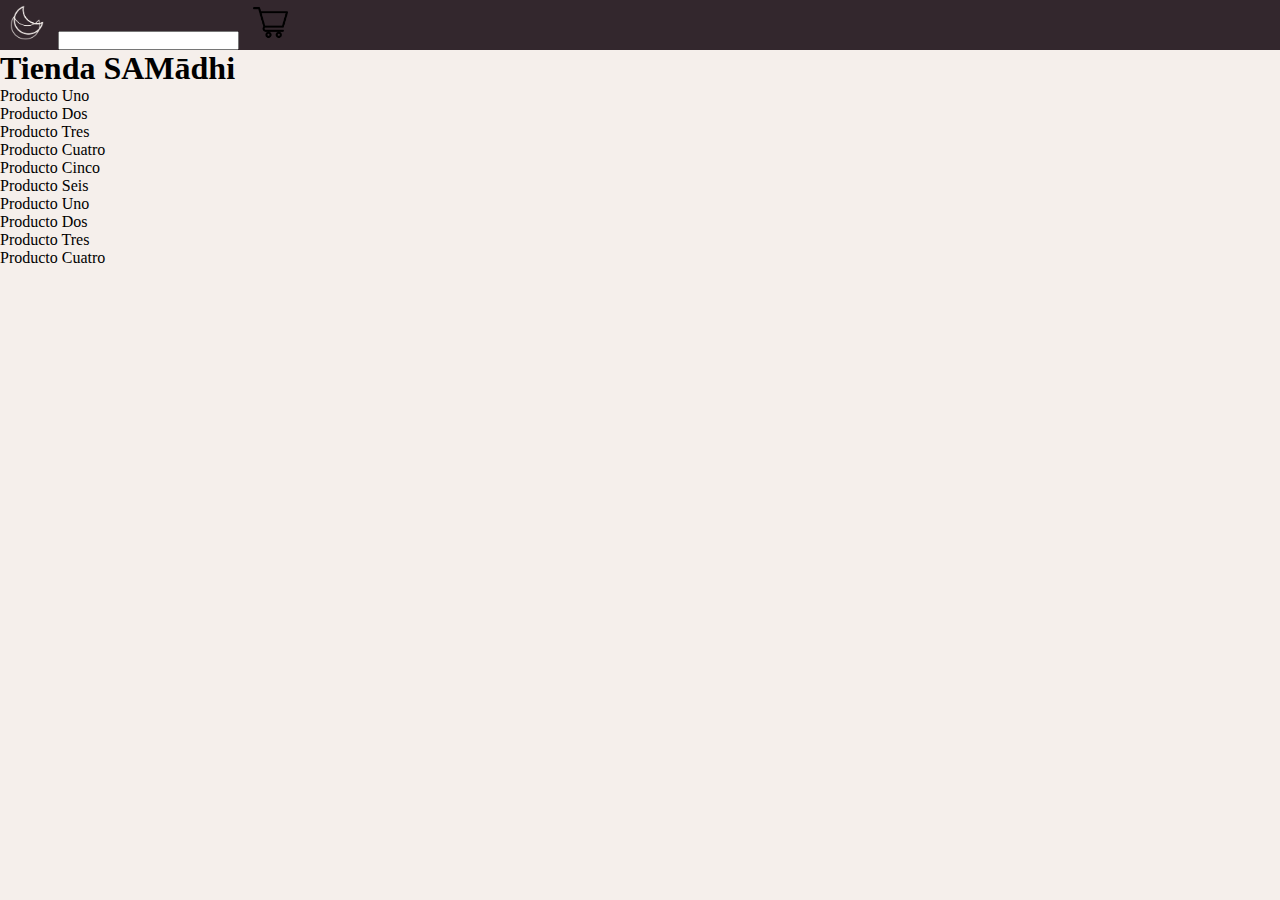
==== index.html @ 3422ba1f "Clase 04" ====
<!DOCTYPE html>
<html lang="es">
<head>
    <meta charset="UTF-8">
    <meta http-equiv="X-UA-Compatible" content="IE=edge">
    <meta name="viewport" content="width=device-width, initial-scale=1.0">
    <link rel="icon" href="img/logoSitio.ico">
    <title>Tienda SAMādhi</title>
    <script src="js/script.js"></script>
    <link rel="stylesheet" href="css/estilo.css">
</head>
<body>
    <nav>
        <div>
            <a href="index.html"><img src="img/logoNav.png" alt="Logo Samādhi" class="logoNav"></a>
            <input type="search">
            <a href="pages/carrito.html"><img src="img/carrito.png" alt="Carrito" class="carrito"></a>
        </div>
    </nav>
    <div class="mainIndex">
        <h1>Tienda SAMādhi</h1>
        <div class="categorias">

        </div>
        <div class="articulos">
            <div class="articulos articulos__producto">Producto Uno</div>
            <div class="articulos articulos__producto">Producto Dos</div>
            <div class="articulos articulos__producto">Producto Tres</div>
            <div class="articulos articulos__producto">Producto Cuatro</div>
            <div class="articulos articulos__producto">Producto Cinco</div>
            <div class="articulos articulos__producto">Producto Seis</div>
        </div>
        <div class="oferta">
            <div class="oferta oferta__producto">Producto Uno</div>
            <div class="oferta oferta__producto">Producto Dos</div>
            <div class="oferta oferta__producto">Producto Tres</div>
            <div class="oferta oferta__producto">Producto Cuatro</div>    

        </div>
        <footer class="footer">

        </footer>
    </div>
</body>
</html>
---- css/estilo.css ----
* {
    padding: 0px;
    margin: 0px;}

body {
    background-color: #f5efeb; }

nav {
    background-color: #33272D;
}
.logoNav , .carrito{
    height: 35px;
    margin: 5px 10px;
}
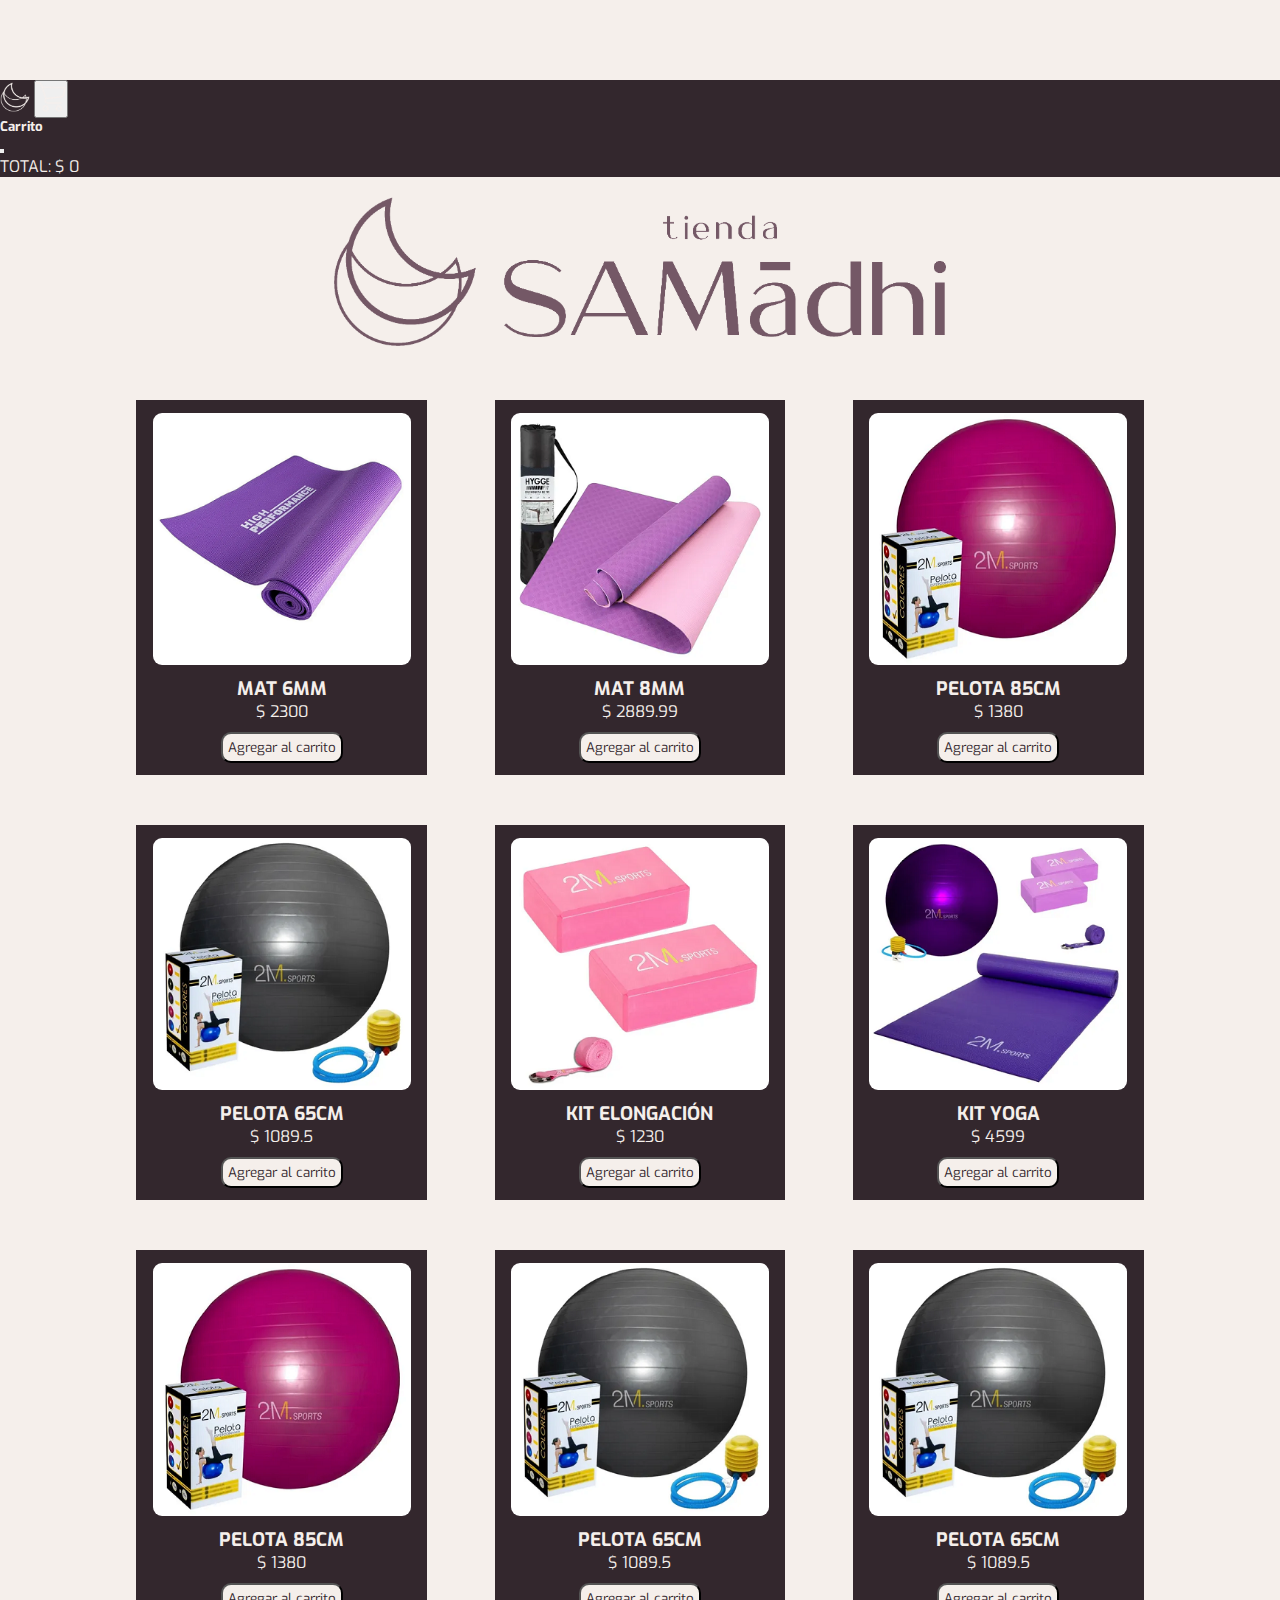
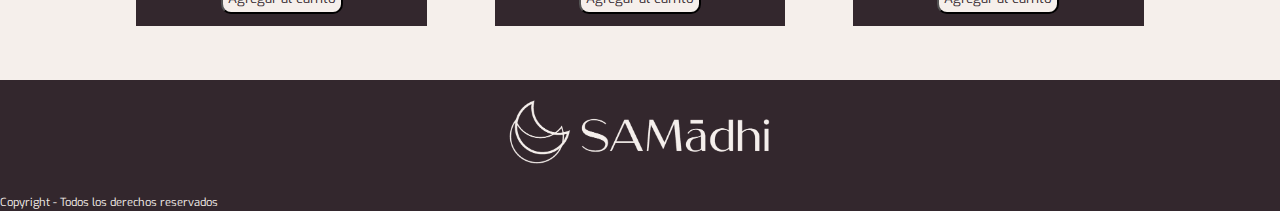
==== commit 18505a3f: "Clase-09" ====
--- a/index.html
+++ b/index.html
@@ -4,42 +4,107 @@
     <meta charset="UTF-8">
     <meta http-equiv="X-UA-Compatible" content="IE=edge">
     <meta name="viewport" content="width=device-width, initial-scale=1.0">
+    <title>Tienda SAMādhi</title>
+    <meta name="description" content="SAMādhi-Estudio de Yoga. Clases presenciales o virtuales. Encontra el equilibrio entre tu cuerpo, mente y alma.">
+    <meta name="keywords" content="yoga, samadhi, estudio de yoga">
     <link rel="icon" href="img/logoSitio.ico">
-    <title>Tienda SAMādhi</title>
+    <link href="https://cdn.jsdelivr.net/npm/bootstrap@5.1.0/dist/css/bootstrap.min.css" rel="stylesheet" integrity="sha384-KyZXEAg3QhqLMpG8r+8fhAXLRk2vvoC2f3B09zVXn8CA5QIVfZOJ3BCsw2P0p/We" crossorigin="anonymous">
+    <link rel="stylesheet" href="css/estilo.css">
+    <link rel="preconnect" href="https://fonts.googleapis.com">
+    <link rel="preconnect" href="https://fonts.gstatic.com" crossorigin>
+    <link href="https://fonts.googleapis.com/css2?family=Exo:wght@100;400;700&display=swap" rel="stylesheet">
+</head>
+
+<body>
+    <nav class="navbar navbar-dark fixed-top">
+        <div class="container-fluid">
+            <a class="navbar-brand" href="index.html"><img src="img/logoNav.png" alt="Logo Samādhi" width="30" height="30"></a>
+          <button class="navbar-toggler" type="button" data-bs-toggle="offcanvas" data-bs-target="#offcanvasNavbar" aria-controls="offcanvasNavbar">
+            <img src="img/carrito.png" alt="Carrito" width="30" height="30">
+          </button>
+          <div class="navCarro offcanvas offcanvas-end" tabindex="-1" id="offcanvasNavbar" aria-labelledby="offcanvasNavbarLabel">
+            <div class="offcanvas-header">
+              <h5 class="offcanvas-title" id="offcanvasNavbarLabel">Carrito</h5>
+              <button type="button" class="btn-close text-reset" data-bs-dismiss="offcanvas" aria-label="Close"></button>
+            </div>
+            <div class="offcanvas-body">
+              <div id= "carrito"></div>
+              <p id="pTotal"></p>
+            </div>
+          </div>
+        </div>
+      </nav>
+
+    <div class="mainIndex">
+        <!-- INICIO Main -->
+        <img src="img/tiendasamadhi.png" alt="Portada SAMādhi" id="portada">
+
+        <!--  INICIO Cuadros Info  -->
+        <div class="divIndex divIndex--uno">
+            <img class="imgProd" src="img/mat6.png" alt="Mat 6mm">
+            <h3 class="tituloProd" id="titulo1"></h3>
+            <p class="precio" id="precio1"></p>
+            <button class="boton" id="prodUno">Agregar al carrito</button>
+        </div>
+        <div class="divIndex divIndex--dos">
+            <img class="imgProd" src="img/mat8.png" alt="Mat 8mm">
+            <h3 class="tituloProd" id="titulo2"></h3>
+            <p class="precio" id="precio2"></p>
+            <button class="boton" id="prodDos">Agregar al carrito</button>
+        </div>
+        <div class="divIndex divIndex--tres">
+            <img class="imgProd" src="img/pelota65.png" alt="Pelota 65cm">
+            <h3 class="tituloProd" id="titulo3"></h3>
+            <p class="precio" id="precio3"></p>
+            <button class="boton" id="prodTres">Agregar al carrito</button>
+        </div>
+        <div class="divIndex divIndex--cuatro">
+            <img class="imgProd" src="img/pelota85.png" alt="Pelota 85cm">
+            <h3 class="tituloProd" id="titulo4"></h3>
+            <p class="precio" id="precio4"></p>
+            <button class="boton" id="prodCuatro">Agregar al carrito</button>
+        </div>
+        <div class="divIndex divIndex--cinco">
+            <img class="imgProd" src="img/kitelonga.png" alt="Mat 6mm">
+            <h3 class="tituloProd" id="titulo5"></h3>
+            <p class="precio" id="precio5"></p>
+            <button class="boton" id="prodCinco">Agregar al carrito</button>
+        </div>
+        <div class="divIndex divIndex--seis">
+            <img class="imgProd" src="img/kityoga.png" alt="Mat 8mm">
+            <h3 class="tituloProd" id="titulo6"></h3>
+            <p class="precio" id="precio6"></p>
+            <button class="boton" id="prodSeis">Agregar al carrito</button>
+        </div>
+        <div class="divIndex divIndex--siete">
+            <img class="imgProd" src="img/pelota65.png" alt="Pelota 65cm">
+            <h3 class="tituloProd" id="titulo7"></h3>
+            <p class="precio" id="precio7"></p>
+            <button class="boton" id="prodSiete">Agregar al carrito</button>
+        </div>
+        <div class="divIndex divIndex--ocho">
+            <img class="imgProd" src="img/pelota85.png" alt="Pelota 85cm">
+            <h3 class="tituloProd" id="titulo8"></h3>
+            <p class="precio" id="precio8"></p>
+            <button class="boton" id="prodOcho">Agregar al carrito</button>
+        </div>
+        <div class="divIndex divIndex--nueve">
+            <img class="imgProd" src="img/pelota85.png" alt="Pelota 85cm">
+            <h3 class="tituloProd" id="titulo9"></h3>
+            <p class="precio" id="precio9"></p>
+            <button class="boton" id="prodNueve">Agregar al carrito</button>
+        </div>
+    </div>
+
+    <!-- INICIO FOOTER -->
+    <footer class="footer">
+        <img src="img/footersamadhi.png" alt="Footer SAMādhi" class="footer__logo">
+        <p class="footer__copyright">Copyright - Todos los derechos reservados</p>
+    </footer>
+
+    <!--  INICIO SCRIPTS  -->
+    <script src="https://cdn.jsdelivr.net/npm/bootstrap@5.1.0/dist/js/bootstrap.bundle.min.js" integrity="sha384-U1DAWAznBHeqEIlVSCgzq+c9gqGAJn5c/t99JyeKa9xxaYpSvHU5awsuZVVFIhvj" crossorigin="anonymous"></script>
     <script src="js/script.js"></script>
-    <link rel="stylesheet" href="css/estilo.css">
-</head>
-<body>
-    <nav>
-        <div>
-            <a href="index.html"><img src="img/logoNav.png" alt="Logo Samādhi" class="logoNav"></a>
-            <input type="search">
-            <a href="pages/carrito.html"><img src="img/carrito.png" alt="Carrito" class="carrito"></a>
-        </div>
-    </nav>
-    <div class="mainIndex">
-        <h1>Tienda SAMādhi</h1>
-        <div class="categorias">
-
-        </div>
-        <div class="articulos">
-            <div class="articulos articulos__producto">Producto Uno</div>
-            <div class="articulos articulos__producto">Producto Dos</div>
-            <div class="articulos articulos__producto">Producto Tres</div>
-            <div class="articulos articulos__producto">Producto Cuatro</div>
-            <div class="articulos articulos__producto">Producto Cinco</div>
-            <div class="articulos articulos__producto">Producto Seis</div>
-        </div>
-        <div class="oferta">
-            <div class="oferta oferta__producto">Producto Uno</div>
-            <div class="oferta oferta__producto">Producto Dos</div>
-            <div class="oferta oferta__producto">Producto Tres</div>
-            <div class="oferta oferta__producto">Producto Cuatro</div>    
-
-        </div>
-        <footer class="footer">
-
-        </footer>
-    </div>
+    <script src="js/carrito.js"></script>
 </body>
 </html>--- a/css/estilo.css
+++ b/css/estilo.css
@@ -1,14 +1,155 @@
 * {
-    padding: 0px;
-    margin: 0px;}
+  padding: 0px;
+  margin: 0px;
+  font-family: 'Exo', sans-serif; }
 
 body {
-    background-color: #f5efeb; }
+  margin-top: 80px;
+  background-color: #f5efeb; }
+  body a {
+    text-decoration: none; }
+  body nav {
+    background-color: #33272D; }
+  body .navbar-nav {
+    margin: auto 10px auto auto; }
+  body .nav-item {
+    text-align: right; }
+  body .navCarro {
+    background-color: #33272D;
+    color: #f5efeb;
+  }
+  ul {
+    list-style: none;
+  }
+  body .footer {
+    color: #f5efeb;
+    margin-top: 6vh;
+    width: 100%;
+    background-color: #33272D; }
+    body .footer__logo {
+      width: 22vw;
+      min-width: 200px;
+      display: block;
+      margin: auto;
+      margin-bottom: 30px;
+      position: relative;
+      top: 15px; }
+    body .footer__copyright {
+      display: inline-block;
+      margin: auto;
+      font-size: 0.7rem; }
+.imgProd {
+  width: 90%;
+  display: block;
+  margin: 10px auto 10px;
+  border: solid 1px #33272D;
+  border-radius: 10px;
+}
+#portada {
+  width: 60%;
+  align-self: center;}
 
-nav {
+.divIndex {
+  display: block;
+  background-color: #33272D;
+  color: #f5efeb;
+  width: 80%;
+  border: solid 2px #33272D;}
+.tituloProd {
+    text-align: center;
+}
+.precio {
+    text-align: center;
+}
+.boton{
+  display: block;
+  margin: 10px auto;
+  background-color: #f5efeb;
+  border-radius: 10px;
+  color: #33272D;
+  padding: 5px;
+}
+.boton:hover {
+  background-color: #735966;
+}
+
+
+@media only screen and (max-width: 600px) {
+  .mainIndex {
+    display: grid;
+    grid-template-columns: repeat(2, 1fr);
+    grid-template-rows: repeat(6, auto);
+    grid-template-areas:  "portada   portada"
+                          "prodUno   prodDos"
+                          "prodTres  prodCuatro"
+                          "prodCinco prodSeis"
+                          "prodSiete prodOcho"
+                          "prodNueve .";
+    grid-row-gap: 1vh;
+    justify-items: center;
+    align-items: center; }
+    #portada {
+      grid-area: portada; }
+}
+
+@media only screen and (min-width: 600px) and (max-width: 991px) {
+  .mainIndex {
+    display: grid;
+    grid-template-columns: repeat(3, 1fr);
+    grid-template-rows: repeat(4, auto);
+    grid-template-areas:  "portada    portada   portada"
+                          "prodUno    prodDos   prodTres"
+                          "prodCuatro prodCinco prodSeis"
+                          "prodSiete  prodOcho  prodNueve";
+    grid-row-gap: 50px;
+    justify-items: center;
+    align-items: center; }
+  #portada {
+    grid-area: portada; }
+}
+
+@media only screen and (min-width: 992px) {
+  .offcanvas {
     background-color: #33272D;
-}
-.logoNav , .carrito{
-    height: 35px;
-    margin: 5px 10px;
+    color: #f5efeb; }
+  .mainIndex {
+    display: grid;
+    grid-template-columns: 8% 28% 28% 28% 8%;
+    grid-template-rows: repeat(4, auto);
+    grid-template-areas:  ". portada    portada   portada   ."
+                          ". prodUno    prodDos   prodTres  ."
+                          ". prodCuatro prodCinco prodSeis  ."
+                          ". prodSiete  prodOcho  prodNueve .";
+    grid-row-gap: 50px;
+    justify-items: center;
+    align-items: center; }
+    #portada {
+      grid-area: portada; }
+    .divIndex--uno {
+      grid-area: prodUno;
+    }
+    .divIndex--dos {
+      grid-area: prodDos;
+    }
+    .divIndex--tres {
+      grid-area: prodTres;
+    }
+    .divIndex--cuatro {
+      grid-area: prodCuatro;
+    }
+    .divIndex--cinco {
+      grid-area: prodCinco;
+    }
+    .divIndex--seis {
+      grid-area: prodSeis;
+    }
+    .divIndex--siete {
+      grid-area: prodSiete;
+    }
+    .divIndex--ocho {
+      grid-area: prodOcho;
+    }
+    .divIndex--nueve {
+      grid-area: prodNueve;
+    }
 }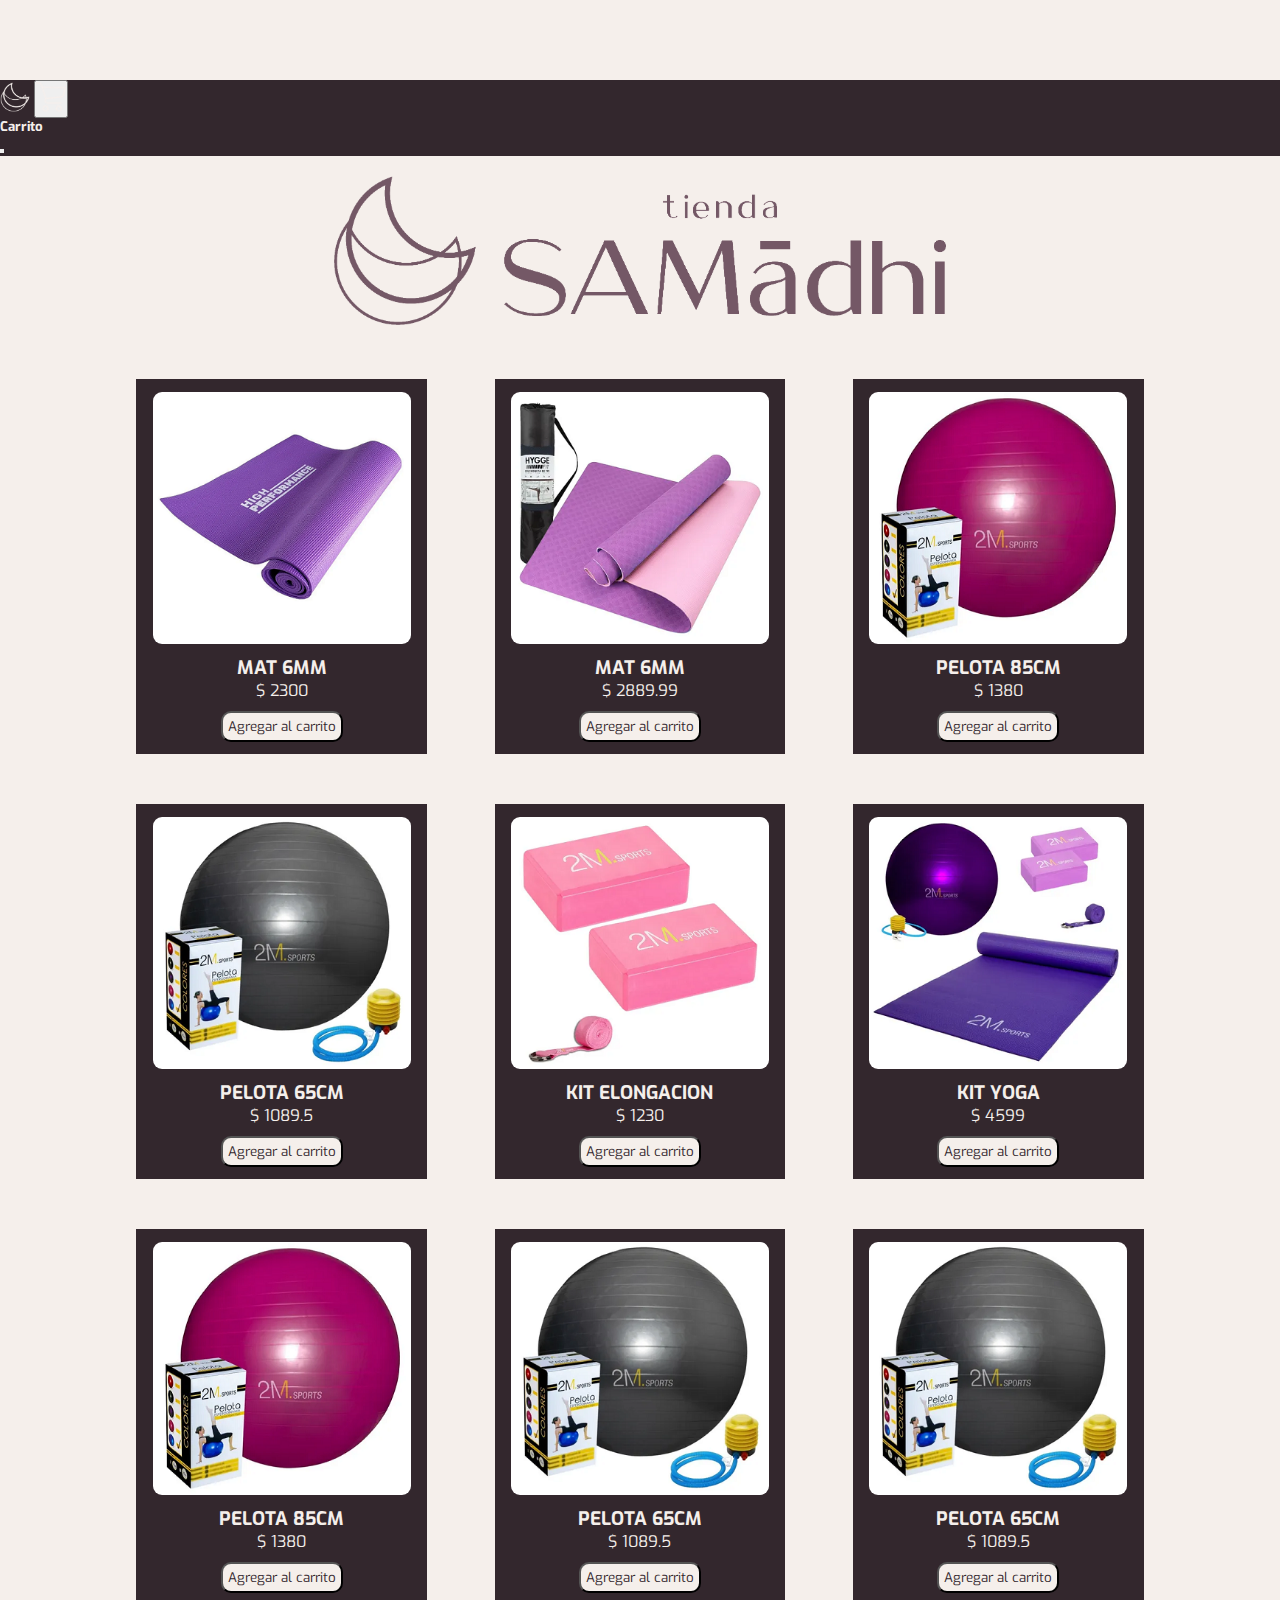
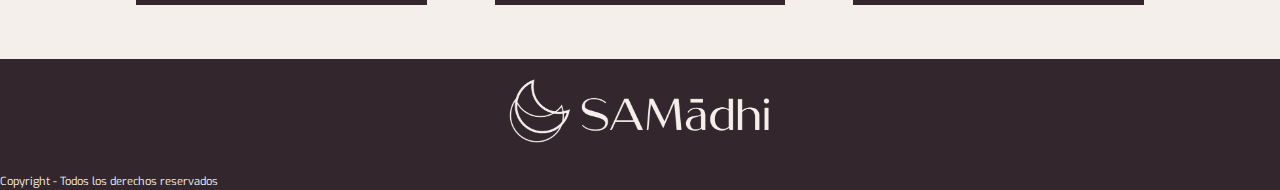
==== commit ef64dc91: "Clase-12" ====
--- a/index.html
+++ b/index.html
@@ -44,55 +44,55 @@
             <img class="imgProd" src="img/mat6.png" alt="Mat 6mm">
             <h3 class="tituloProd" id="titulo1"></h3>
             <p class="precio" id="precio1"></p>
-            <button class="boton" id="prodUno">Agregar al carrito</button>
+            <button class="boton" id="prod1">Agregar al carrito</button>
         </div>
         <div class="divIndex divIndex--dos">
             <img class="imgProd" src="img/mat8.png" alt="Mat 8mm">
             <h3 class="tituloProd" id="titulo2"></h3>
             <p class="precio" id="precio2"></p>
-            <button class="boton" id="prodDos">Agregar al carrito</button>
+            <button class="boton" id="prod2">Agregar al carrito</button>
         </div>
         <div class="divIndex divIndex--tres">
             <img class="imgProd" src="img/pelota65.png" alt="Pelota 65cm">
             <h3 class="tituloProd" id="titulo3"></h3>
             <p class="precio" id="precio3"></p>
-            <button class="boton" id="prodTres">Agregar al carrito</button>
+            <button class="boton" id="prod3">Agregar al carrito</button>
         </div>
         <div class="divIndex divIndex--cuatro">
             <img class="imgProd" src="img/pelota85.png" alt="Pelota 85cm">
             <h3 class="tituloProd" id="titulo4"></h3>
             <p class="precio" id="precio4"></p>
-            <button class="boton" id="prodCuatro">Agregar al carrito</button>
+            <button class="boton" id="prod4">Agregar al carrito</button>
         </div>
         <div class="divIndex divIndex--cinco">
             <img class="imgProd" src="img/kitelonga.png" alt="Mat 6mm">
             <h3 class="tituloProd" id="titulo5"></h3>
             <p class="precio" id="precio5"></p>
-            <button class="boton" id="prodCinco">Agregar al carrito</button>
+            <button class="boton" id="prod5">Agregar al carrito</button>
         </div>
         <div class="divIndex divIndex--seis">
             <img class="imgProd" src="img/kityoga.png" alt="Mat 8mm">
             <h3 class="tituloProd" id="titulo6"></h3>
             <p class="precio" id="precio6"></p>
-            <button class="boton" id="prodSeis">Agregar al carrito</button>
+            <button class="boton" id="prod6">Agregar al carrito</button>
         </div>
         <div class="divIndex divIndex--siete">
             <img class="imgProd" src="img/pelota65.png" alt="Pelota 65cm">
             <h3 class="tituloProd" id="titulo7"></h3>
             <p class="precio" id="precio7"></p>
-            <button class="boton" id="prodSiete">Agregar al carrito</button>
+            <button class="boton" id="prod7">Agregar al carrito</button>
         </div>
         <div class="divIndex divIndex--ocho">
             <img class="imgProd" src="img/pelota85.png" alt="Pelota 85cm">
             <h3 class="tituloProd" id="titulo8"></h3>
             <p class="precio" id="precio8"></p>
-            <button class="boton" id="prodOcho">Agregar al carrito</button>
+            <button class="boton" id="prod8">Agregar al carrito</button>
         </div>
         <div class="divIndex divIndex--nueve">
             <img class="imgProd" src="img/pelota85.png" alt="Pelota 85cm">
             <h3 class="tituloProd" id="titulo9"></h3>
             <p class="precio" id="precio9"></p>
-            <button class="boton" id="prodNueve">Agregar al carrito</button>
+            <button class="boton" id="prod9">Agregar al carrito</button>
         </div>
     </div>
 
@@ -104,6 +104,7 @@
 
     <!--  INICIO SCRIPTS  -->
     <script src="https://cdn.jsdelivr.net/npm/bootstrap@5.1.0/dist/js/bootstrap.bundle.min.js" integrity="sha384-U1DAWAznBHeqEIlVSCgzq+c9gqGAJn5c/t99JyeKa9xxaYpSvHU5awsuZVVFIhvj" crossorigin="anonymous"></script>
+    <script src="https://code.jquery.com/jquery-3.6.0.min.js" integrity="sha256-/xUj+3OJU5yExlq6GSYGSHk7tPXikynS7ogEvDej/m4=" crossorigin="anonymous"></script>
     <script src="js/script.js"></script>
     <script src="js/carrito.js"></script>
 </body>
